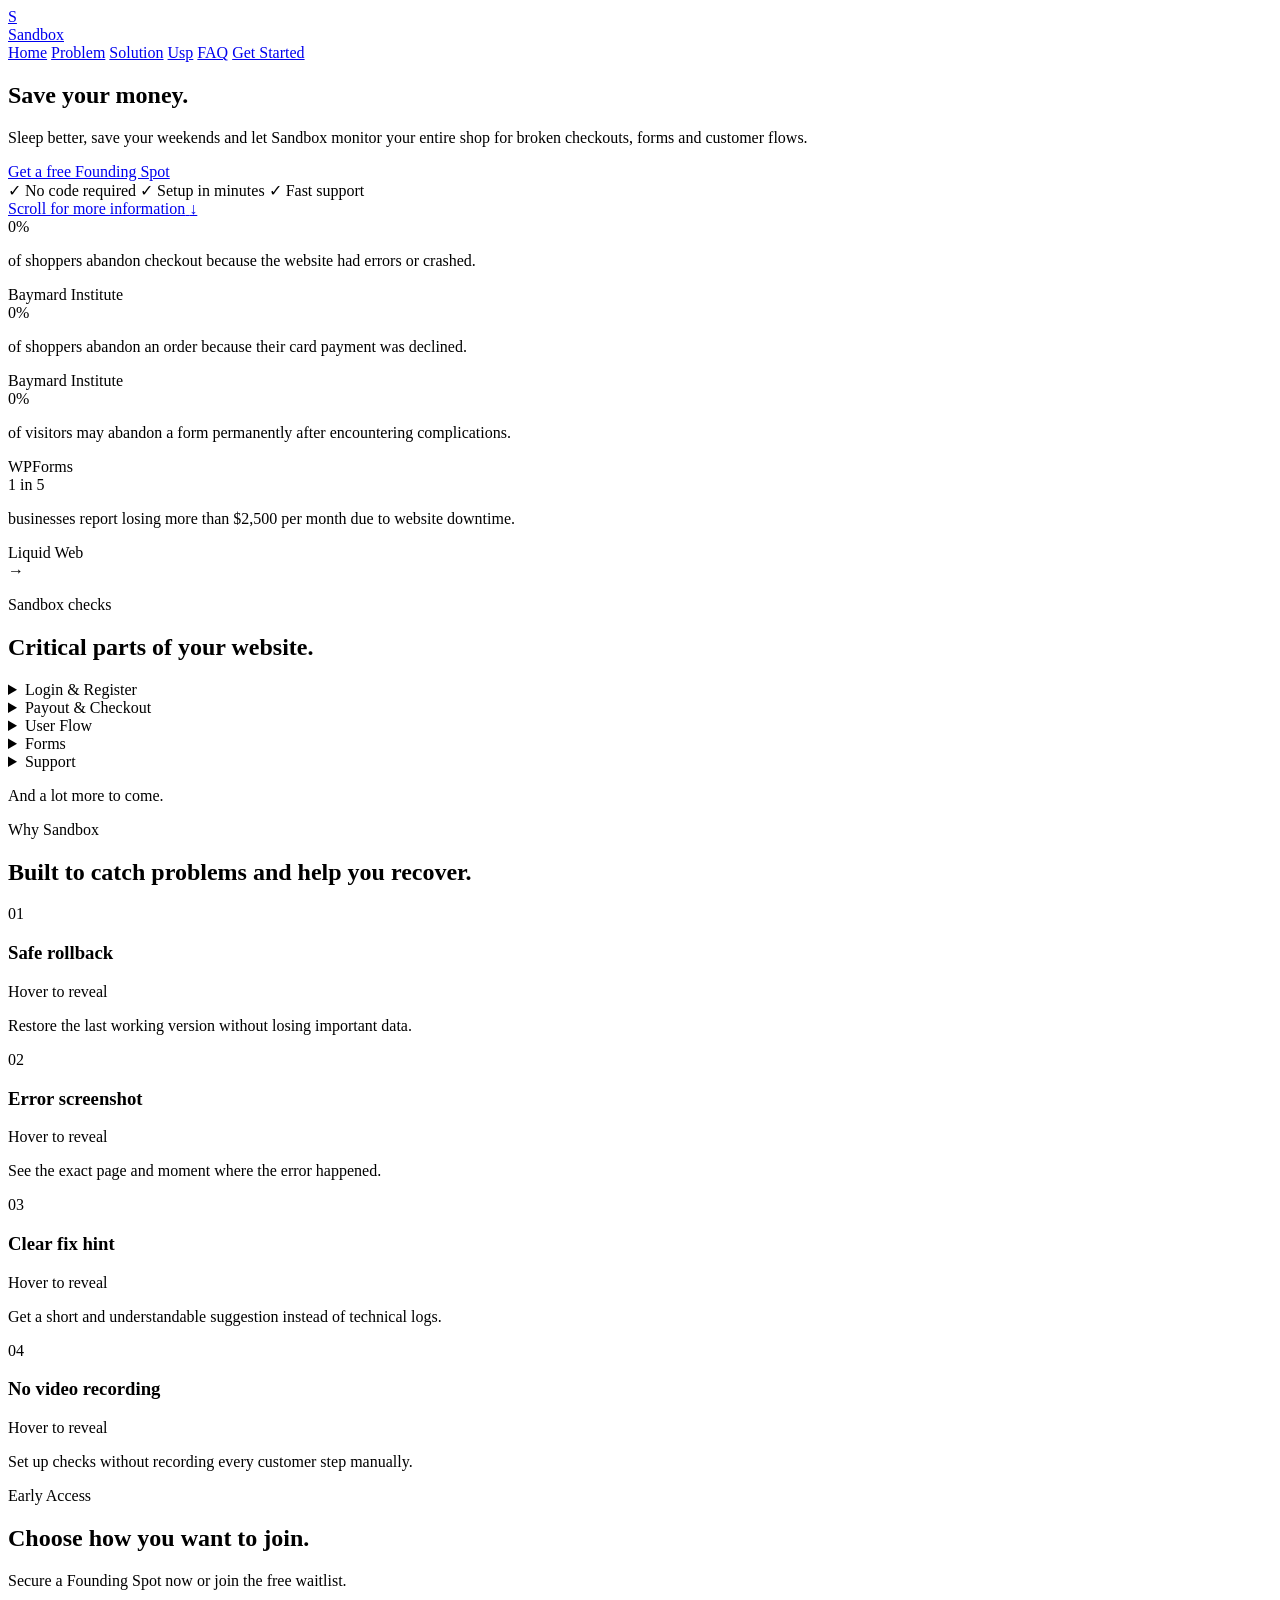
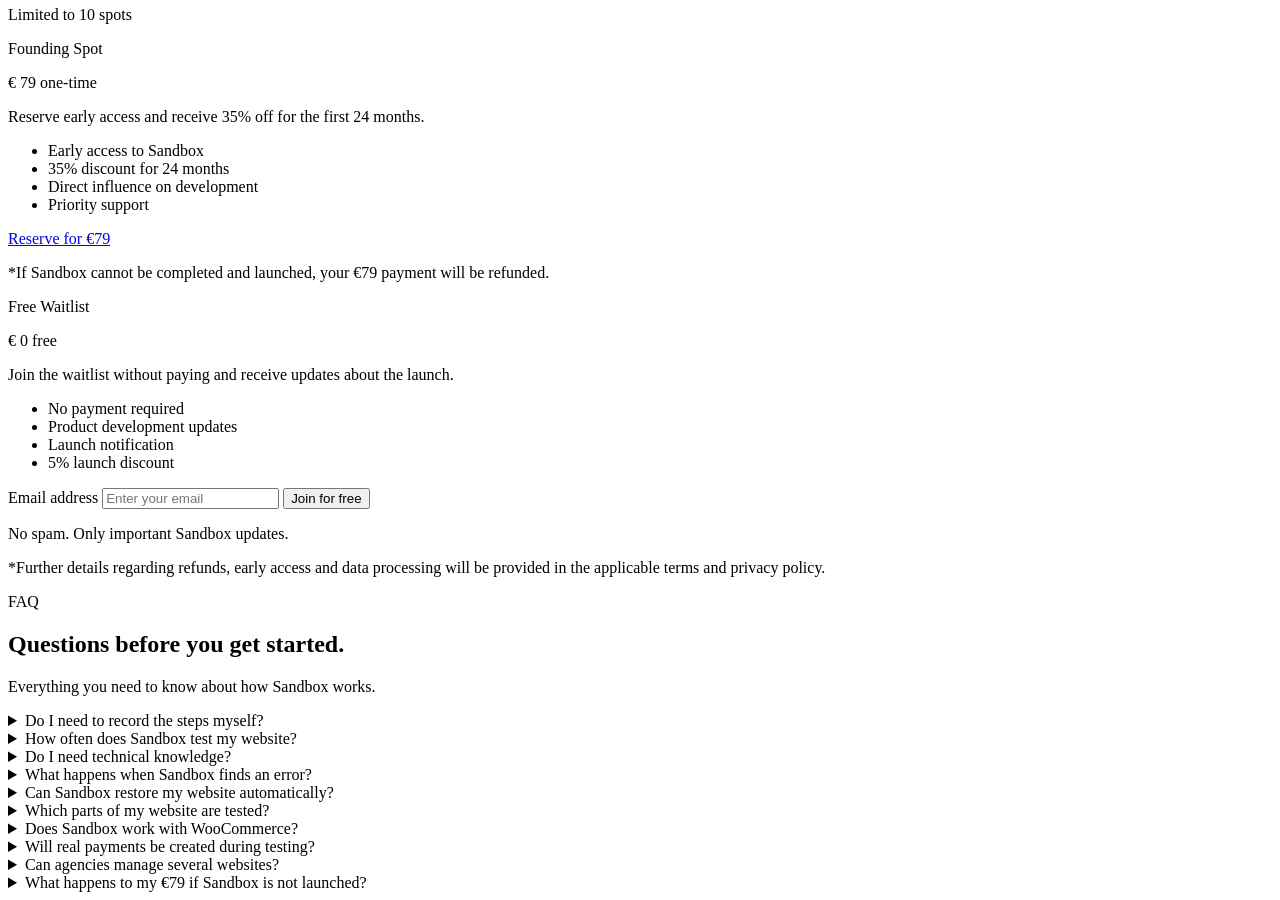
==== index.html @ 880f62ec "Create index.html" ====
<!DOCTYPE html>
<html lang="en">
<head>
  <meta charset="UTF-8">
  <meta name="viewport" content="width=device-width, initial-scale=1.0">

  <title>Sandbox – Automated E-Commerce Testing</title>

  <link rel="preconnect" href="https://fonts.googleapis.com">
  <link rel="preconnect" href="https://fonts.gstatic.com" crossorigin>

  <link
    href="https://fonts.googleapis.com/css2?family=Inter:wght@400;500;600;700&display=swap"
    rel="stylesheet"
  >

  <link rel="stylesheet" href="styles.css">
</head>

<body>

  <header class="navbar">
    <a href="#home" class="brand">
      <div class="brand-logo">S</div>
      <span>Sandbox</span>
    </a>

    <nav class="navigation">
      <a href="#Home" class="active">Home</a>
      <a href="#Problem">Problem</a>
      <a href="#Solution">Solution</a>
      <a href="#Usp">Usp</a>
      <a href="#faq">FAQ</a>

      <a href="#pricing" class="nav-button">Get Started</a>
    </nav>
  </header>

  <main>

    <section id="Home" class="section hero">
      <h1>
          Save <span class="marker-word">your  </span> money.
      </h1>

        <p>
          Sleep better, save your weekends and let Sandbox monitor your entire shop
          for broken checkouts, forms and customer flows.
        </p>

      <a href="#pricing" class="primary-button">
        Get a free Founding Spot
      </a>

      <div class="hero-benefits">
        <span>✓ No code required</span>
        <span>✓ Setup in minutes</span>
        <span>✓ Fast support</span>
      </div>

      <a href="#problem" class="scroll-hint">
        <span>Scroll for more information</span>
        <span class="scroll-arrow">↓</span>
      </a>
    </section>

    <section class="stats-section" id="Problem">
      <div class="stats-grid">

        <article class="stat-item">
          <div class="stat-number">
            <span class="counter" data-target="15">0</span>%
          </div>

          <p>
            of shoppers abandon checkout because the website had errors or crashed.
          </p>

          <span class="stat-source">Baymard Institute</span>
        </article>

        <article class="stat-item">
          <div class="stat-number">
            <span class="counter" data-target="8">0</span>%
          </div>

          <p>
            of shoppers abandon an order because their card payment was declined.
          </p>

          <span class="stat-source">Baymard Institute</span>
        </article>

        <article class="stat-item">
          <div class="stat-number">
            <span class="counter" data-target="67">0</span>%
          </div>

          <p>
            of visitors may abandon a form permanently after encountering complications.
          </p>

          <span class="stat-source">WPForms</span>
        </article>

        <article class="stat-item">
          <div class="stat-number text-counter">
            1 in 5
          </div>

          <p>
            businesses report losing more than $2,500 per month due to website downtime.
          </p>

          <span class="stat-source">Liquid Web</span>
        </article>

      </div>
    </section>

    <section id="Solution" class="section checks-section">
      <div class="checks-container">

        <div class="checks-heading">
          <span class="checks-arrow">→</span>

          <div>
            <p class="checks-label">Sandbox checks</p>
            <h2>Critical parts of your website.</h2>
          </div>
        </div>

        <div class="checks-list">

          <details class="check-item">
            <summary>
              <span class="check-name">Login & Register</span>
              <span class="check-toggle"></span>
            </summary>

            <p>
              Sandbox tests whether customers can create an account,
              log in and access their profile.
            </p>
          </details>

          <details class="check-item">
            <summary>
              <span class="check-name">Payout & Checkout</span>
              <span class="check-toggle"></span>
            </summary>

            <p>
              Sandbox simulates the complete checkout process and checks
              whether payments can be completed successfully.
            </p>
          </details>

          <details class="check-item">
            <summary>
              <span class="check-name">User Flow</span>
              <span class="check-toggle"></span>
            </summary>

            <p>
              Important customer paths are tested from the first click
              to the final action.
            </p>
          </details>

          <details class="check-item">
            <summary>
              <span class="check-name">Forms</span>
              <span class="check-toggle"></span>
            </summary>

            <p>
              Contact, lead and enquiry forms are checked to make sure
              submissions still reach you.
            </p>
          </details>

          <details class="check-item">
            <summary>
              <span class="check-name">Support</span>
              <span class="check-toggle"></span>
            </summary>

            <p>
              You receive a clear screenshot and a simple explanation
              when Sandbox finds a problem.
            </p>
          </details>

        </div>

        <p class="checks-more">And a lot more to come.</p>

      </div>
    </section>

    <section class="usp-section">
      <div class="usp-container" id ="Usp">

        <div class="usp-heading">
          <p class="usp-label">Why Sandbox</p>
          <h2>Built to catch problems and help you recover.</h2>
        </div>

        <div class="usp-hover-grid">

          <article class="usp-hover-card" tabindex="0">
            <div class="usp-card-front">
              <span class="usp-number">01</span>
              <h3>Safe rollback</h3>
              <span class="usp-reveal">Hover to reveal</span>
            </div>

            <div class="usp-card-details">
              <p>
                Restore the last working version without losing important data.
              </p>
            </div>
          </article>

          <article class="usp-hover-card" tabindex="0">
            <div class="usp-card-front">
              <span class="usp-number">02</span>
              <h3>Error screenshot</h3>
              <span class="usp-reveal">Hover to reveal</span>
            </div>

            <div class="usp-card-details">
              <p>
                See the exact page and moment where the error happened.
              </p>
            </div>
          </article>

          <article class="usp-hover-card" tabindex="0">
            <div class="usp-card-front">
              <span class="usp-number">03</span>
              <h3>Clear fix hint</h3>
              <span class="usp-reveal">Hover to reveal</span>
            </div>

            <div class="usp-card-details">
              <p>
                Get a short and understandable suggestion instead of technical logs.
              </p>
            </div>
          </article>

          <article class="usp-hover-card" tabindex="0">
            <div class="usp-card-front">
              <span class="usp-number">04</span>
              <h3>No video recording</h3>
              <span class="usp-reveal">Hover to reveal</span>
            </div>

            <div class="usp-card-details">
              <p>
                Set up checks without recording every customer step manually.
              </p>
            </div>
          </article>

        </div>
      </div>
    </section>

<section id="pricing" class="pricing-section">
  <div class="pricing-container">

    <div class="pricing-heading">
      <p class="pricing-label">Early Access</p>
      <h2>Choose how you want to join.</h2>
      <p>
        Secure a Founding Spot now or join the free waitlist.
      </p>
    </div>

    <div class="pricing-grid">

      <!-- Paid Founding Spot -->
      <article class="pricing-card pricing-card-featured">
        <span class="pricing-badge">Limited to 10 spots</span>

        <p class="pricing-card-label">Founding Spot</p>

        <div class="pricing-price">
          <span class="pricing-currency">€</span>
          <span class="pricing-amount">79</span>
          <span class="pricing-payment">one-time</span>
        </div>

        <p class="pricing-description">
          Reserve early access and receive 35% off for the first 24 months.
        </p>

        <ul class="pricing-benefits">
          <li>Early access to Sandbox</li>
          <li>35% discount for 24 months</li>
          <li>Direct influence on development</li>
          <li>Priority support</li>
        </ul>

        <a
          href="DEIN-STRIPE-PAYMENT-LINK"
          class="pricing-button pricing-button-primary"
          target="_blank"
          rel="noopener noreferrer"
        >
          Reserve for €79
        </a>

        <p class="pricing-note">
          *If Sandbox cannot be completed and launched, your €79 payment
          will be refunded.
        </p>
      </article>


      <!-- Free Waitlist -->
      <article class="pricing-card">
        <p class="pricing-card-label">Free Waitlist</p>

        <div class="pricing-price">
          <span class="pricing-currency">€</span>
          <span class="pricing-amount">0</span>
          <span class="pricing-payment">free</span>
        </div>

        <p class="pricing-description">
          Join the waitlist without paying and receive updates about the launch.
        </p>

        <ul class="pricing-benefits">
          <li>No payment required</li>
          <li>Product development updates</li>
          <li>Launch notification</li>
          <li>5% launch discount</li>
        </ul>

        <form class="waitlist-form" action="#" method="post">
          <label class="visually-hidden" for="waitlist-email">
            Email address
          </label>

          <input
            id="waitlist-email"
            name="email"
            type="email"
            placeholder="Enter your email"
            required
          >

          <button type="submit" class="pricing-button pricing-button-secondary">
            Join for free
          </button>
        </form>

        <p class="pricing-note">
          No spam. Only important Sandbox updates.
        </p>
      </article>

    </div>

    <p class="pricing-legal">
      *Further details regarding refunds, early access and data processing
      will be provided in the applicable terms and privacy policy.
    </p>

  </div>
</section>

<section id="faq" class="faq-section">
  <div class="faq-container">

    <div class="faq-heading">
      <p class="faq-label">FAQ</p>
      <h2>Questions before you get started.</h2>
      <p>
        Everything you need to know about how Sandbox works.
      </p>
    </div>

    <div class="faq-list">

      <details class="faq-item">
        <summary>
          <span>Do I need to record the steps myself?</span>
          <span class="faq-icon"></span>
        </summary>

        <div class="faq-answer">
          <p>
            No. Sandbox automatically detects your pages, buttons and important
            customer paths and tests the user flow without requiring video recording.
          </p>
        </div>
      </details>

      <details class="faq-item">
        <summary>
          <span>How often does Sandbox test my website?</span>
          <span class="faq-icon"></span>
        </summary>

        <div class="faq-answer">
          <p>
            Sandbox runs its main checks every 15 minutes to detect critical
            problems as early as possible.
          </p>
        </div>
      </details>

      <details class="faq-item">
        <summary>
          <span>Do I need technical knowledge?</span>
          <span class="faq-icon"></span>
        </summary>

        <div class="faq-answer">
          <p>
            No. Sandbox is designed for shop owners and agencies without
            requiring programming or testing knowledge.
          </p>
        </div>
      </details>

      <details class="faq-item">
        <summary>
          <span>What happens when Sandbox finds an error?</span>
          <span class="faq-icon"></span>
        </summary>

        <div class="faq-answer">
          <p>
            You receive a screenshot of the exact error, a short explanation
            and a practical hint that may help you fix the problem.
          </p>
        </div>
      </details>

      <details class="faq-item">
        <summary>
          <span>Can Sandbox restore my website automatically?</span>
          <span class="faq-icon"></span>
        </summary>

        <div class="faq-answer">
          <p>
            The planned rollback feature restores the last stable version when
            a critical problem is detected, without intentionally removing new customer data.
          </p>
        </div>
      </details>

      <details class="faq-item">
        <summary>
          <span>Which parts of my website are tested?</span>
          <span class="faq-icon"></span>
        </summary>

        <div class="faq-answer">
          <p>
            Sandbox focuses on checkout and payment flows, login and registration,
            forms, lead generation and other important customer journeys.
          </p>
        </div>
      </details>

      <details class="faq-item">
        <summary>
          <span>Does Sandbox work with WooCommerce?</span>
          <span class="faq-icon"></span>
        </summary>

        <div class="faq-answer">
          <p>
            WooCommerce is the initial focus. Support for additional platforms
            and shop systems can be added later.
          </p>
        </div>
      </details>

      <details class="faq-item">
        <summary>
          <span>Will real payments be created during testing?</span>
          <span class="faq-icon"></span>
        </summary>

        <div class="faq-answer">
          <p>
            The goal is to test checkout flows safely using dedicated test products,
            sandbox payment environments or configured discount methods.
          </p>
        </div>
      </details>

      <details class="faq-item">
        <summary>
          <span>Can agencies manage several websites?</span>
          <span class="faq-icon"></span>
        </summary>

        <div class="faq-answer">
          <p>
            Multi-site management is planned for agencies so several client websites
            can be monitored from one central dashboard.
          </p>
        </div>
      </details>

      <details class="faq-item">
        <summary>
          <span>What happens to my €79 if Sandbox is not launched?</span>
          <span class="faq-icon"></span>
        </summary>

        <div class="faq-answer">
          <p>
            If Sandbox cannot be completed and launched, the €79 Founding Spot
            payment will be refunded according to the applicable terms.
          </p>
        </div>
      </details>

    </div>

  </div>
</section>

  </main>

  <script src="script.js"></script>
</body>
</html>
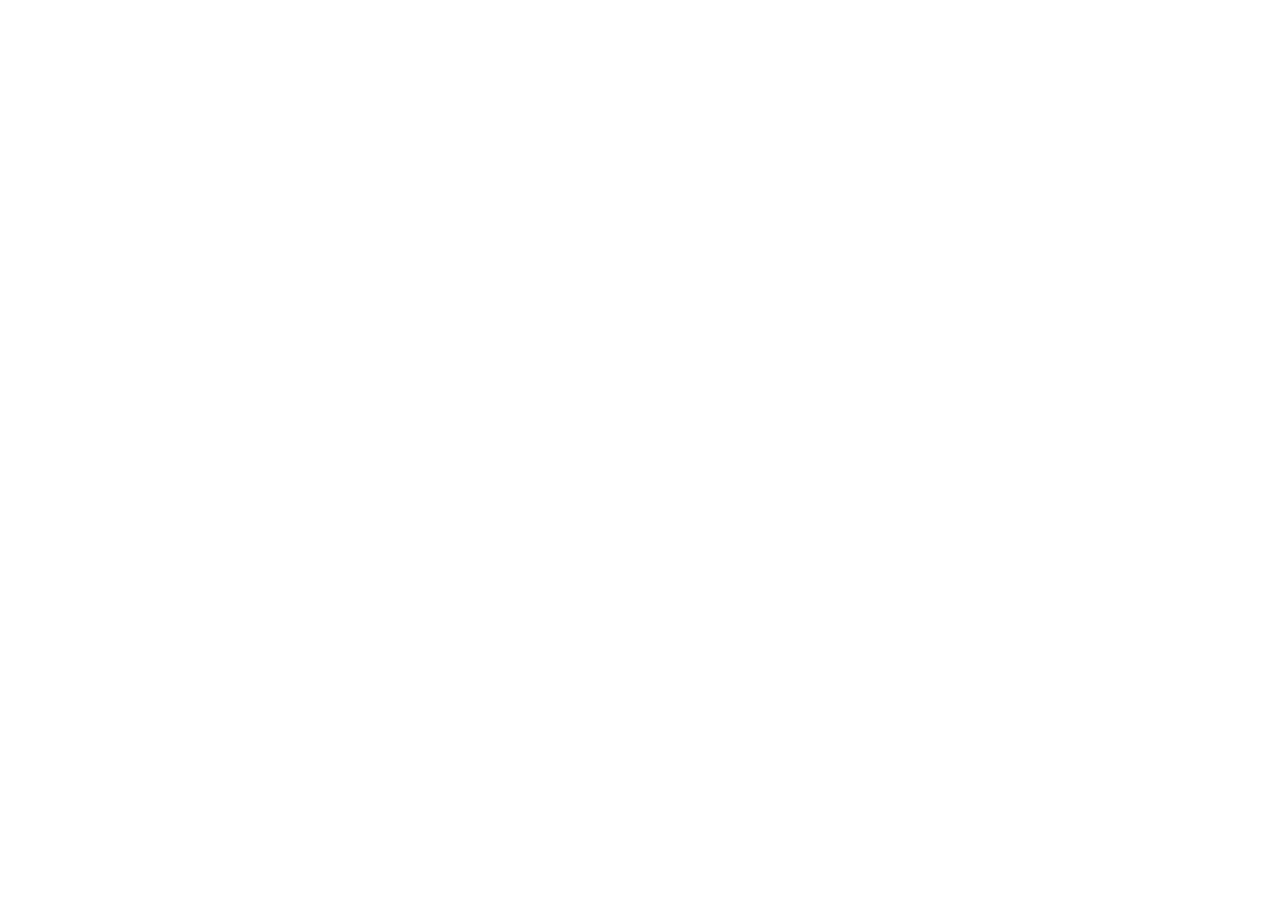
==== commit f960ca35: "Refactor index.html to use component includes" ====
--- a/index.html
+++ b/index.html
@@ -19,522 +19,20 @@
 
 <body>
 
-  <header class="navbar">
-    <a href="#home" class="brand">
-      <div class="brand-logo">S</div>
-      <span>Sandbox</span>
-    </a>
-
-    <nav class="navigation">
-      <a href="#Home" class="active">Home</a>
-      <a href="#Problem">Problem</a>
-      <a href="#Solution">Solution</a>
-      <a href="#Usp">Usp</a>
-      <a href="#faq">FAQ</a>
-
-      <a href="#pricing" class="nav-button">Get Started</a>
-    </nav>
-  </header>
+  <div data-include="components/header.html"></div>
 
   <main>
-
-    <section id="Home" class="section hero">
-      <h1>
-          Save <span class="marker-word">your  </span> money.
-      </h1>
-
-        <p>
-          Sleep better, save your weekends and let Sandbox monitor your entire shop
-          for broken checkouts, forms and customer flows.
-        </p>
-
-      <a href="#pricing" class="primary-button">
-        Get a free Founding Spot
-      </a>
-
-      <div class="hero-benefits">
-        <span>✓ No code required</span>
-        <span>✓ Setup in minutes</span>
-        <span>✓ Fast support</span>
-      </div>
-
-      <a href="#problem" class="scroll-hint">
-        <span>Scroll for more information</span>
-        <span class="scroll-arrow">↓</span>
-      </a>
-    </section>
-
-    <section class="stats-section" id="Problem">
-      <div class="stats-grid">
-
-        <article class="stat-item">
-          <div class="stat-number">
-            <span class="counter" data-target="15">0</span>%
-          </div>
-
-          <p>
-            of shoppers abandon checkout because the website had errors or crashed.
-          </p>
-
-          <span class="stat-source">Baymard Institute</span>
-        </article>
-
-        <article class="stat-item">
-          <div class="stat-number">
-            <span class="counter" data-target="8">0</span>%
-          </div>
-
-          <p>
-            of shoppers abandon an order because their card payment was declined.
-          </p>
-
-          <span class="stat-source">Baymard Institute</span>
-        </article>
-
-        <article class="stat-item">
-          <div class="stat-number">
-            <span class="counter" data-target="67">0</span>%
-          </div>
-
-          <p>
-            of visitors may abandon a form permanently after encountering complications.
-          </p>
-
-          <span class="stat-source">WPForms</span>
-        </article>
-
-        <article class="stat-item">
-          <div class="stat-number text-counter">
-            1 in 5
-          </div>
-
-          <p>
-            businesses report losing more than $2,500 per month due to website downtime.
-          </p>
-
-          <span class="stat-source">Liquid Web</span>
-        </article>
-
-      </div>
-    </section>
-
-    <section id="Solution" class="section checks-section">
-      <div class="checks-container">
-
-        <div class="checks-heading">
-          <span class="checks-arrow">→</span>
-
-          <div>
-            <p class="checks-label">Sandbox checks</p>
-            <h2>Critical parts of your website.</h2>
-          </div>
-        </div>
-
-        <div class="checks-list">
-
-          <details class="check-item">
-            <summary>
-              <span class="check-name">Login & Register</span>
-              <span class="check-toggle"></span>
-            </summary>
-
-            <p>
-              Sandbox tests whether customers can create an account,
-              log in and access their profile.
-            </p>
-          </details>
-
-          <details class="check-item">
-            <summary>
-              <span class="check-name">Payout & Checkout</span>
-              <span class="check-toggle"></span>
-            </summary>
-
-            <p>
-              Sandbox simulates the complete checkout process and checks
-              whether payments can be completed successfully.
-            </p>
-          </details>
-
-          <details class="check-item">
-            <summary>
-              <span class="check-name">User Flow</span>
-              <span class="check-toggle"></span>
-            </summary>
-
-            <p>
-              Important customer paths are tested from the first click
-              to the final action.
-            </p>
-          </details>
-
-          <details class="check-item">
-            <summary>
-              <span class="check-name">Forms</span>
-              <span class="check-toggle"></span>
-            </summary>
-
-            <p>
-              Contact, lead and enquiry forms are checked to make sure
-              submissions still reach you.
-            </p>
-          </details>
-
-          <details class="check-item">
-            <summary>
-              <span class="check-name">Support</span>
-              <span class="check-toggle"></span>
-            </summary>
-
-            <p>
-              You receive a clear screenshot and a simple explanation
-              when Sandbox finds a problem.
-            </p>
-          </details>
-
-        </div>
-
-        <p class="checks-more">And a lot more to come.</p>
-
-      </div>
-    </section>
-
-    <section class="usp-section">
-      <div class="usp-container" id ="Usp">
-
-        <div class="usp-heading">
-          <p class="usp-label">Why Sandbox</p>
-          <h2>Built to catch problems and help you recover.</h2>
-        </div>
-
-        <div class="usp-hover-grid">
-
-          <article class="usp-hover-card" tabindex="0">
-            <div class="usp-card-front">
-              <span class="usp-number">01</span>
-              <h3>Safe rollback</h3>
-              <span class="usp-reveal">Hover to reveal</span>
-            </div>
-
-            <div class="usp-card-details">
-              <p>
-                Restore the last working version without losing important data.
-              </p>
-            </div>
-          </article>
-
-          <article class="usp-hover-card" tabindex="0">
-            <div class="usp-card-front">
-              <span class="usp-number">02</span>
-              <h3>Error screenshot</h3>
-              <span class="usp-reveal">Hover to reveal</span>
-            </div>
-
-            <div class="usp-card-details">
-              <p>
-                See the exact page and moment where the error happened.
-              </p>
-            </div>
-          </article>
-
-          <article class="usp-hover-card" tabindex="0">
-            <div class="usp-card-front">
-              <span class="usp-number">03</span>
-              <h3>Clear fix hint</h3>
-              <span class="usp-reveal">Hover to reveal</span>
-            </div>
-
-            <div class="usp-card-details">
-              <p>
-                Get a short and understandable suggestion instead of technical logs.
-              </p>
-            </div>
-          </article>
-
-          <article class="usp-hover-card" tabindex="0">
-            <div class="usp-card-front">
-              <span class="usp-number">04</span>
-              <h3>No video recording</h3>
-              <span class="usp-reveal">Hover to reveal</span>
-            </div>
-
-            <div class="usp-card-details">
-              <p>
-                Set up checks without recording every customer step manually.
-              </p>
-            </div>
-          </article>
-
-        </div>
-      </div>
-    </section>
-
-<section id="pricing" class="pricing-section">
-  <div class="pricing-container">
-
-    <div class="pricing-heading">
-      <p class="pricing-label">Early Access</p>
-      <h2>Choose how you want to join.</h2>
-      <p>
-        Secure a Founding Spot now or join the free waitlist.
-      </p>
-    </div>
-
-    <div class="pricing-grid">
-
-      <!-- Paid Founding Spot -->
-      <article class="pricing-card pricing-card-featured">
-        <span class="pricing-badge">Limited to 10 spots</span>
-
-        <p class="pricing-card-label">Founding Spot</p>
-
-        <div class="pricing-price">
-          <span class="pricing-currency">€</span>
-          <span class="pricing-amount">79</span>
-          <span class="pricing-payment">one-time</span>
-        </div>
-
-        <p class="pricing-description">
-          Reserve early access and receive 35% off for the first 24 months.
-        </p>
-
-        <ul class="pricing-benefits">
-          <li>Early access to Sandbox</li>
-          <li>35% discount for 24 months</li>
-          <li>Direct influence on development</li>
-          <li>Priority support</li>
-        </ul>
-
-        <a
-          href="DEIN-STRIPE-PAYMENT-LINK"
-          class="pricing-button pricing-button-primary"
-          target="_blank"
-          rel="noopener noreferrer"
-        >
-          Reserve for €79
-        </a>
-
-        <p class="pricing-note">
-          *If Sandbox cannot be completed and launched, your €79 payment
-          will be refunded.
-        </p>
-      </article>
-
-
-      <!-- Free Waitlist -->
-      <article class="pricing-card">
-        <p class="pricing-card-label">Free Waitlist</p>
-
-        <div class="pricing-price">
-          <span class="pricing-currency">€</span>
-          <span class="pricing-amount">0</span>
-          <span class="pricing-payment">free</span>
-        </div>
-
-        <p class="pricing-description">
-          Join the waitlist without paying and receive updates about the launch.
-        </p>
-
-        <ul class="pricing-benefits">
-          <li>No payment required</li>
-          <li>Product development updates</li>
-          <li>Launch notification</li>
-          <li>5% launch discount</li>
-        </ul>
-
-        <form class="waitlist-form" action="#" method="post">
-          <label class="visually-hidden" for="waitlist-email">
-            Email address
-          </label>
-
-          <input
-            id="waitlist-email"
-            name="email"
-            type="email"
-            placeholder="Enter your email"
-            required
-          >
-
-          <button type="submit" class="pricing-button pricing-button-secondary">
-            Join for free
-          </button>
-        </form>
-
-        <p class="pricing-note">
-          No spam. Only important Sandbox updates.
-        </p>
-      </article>
-
-    </div>
-
-    <p class="pricing-legal">
-      *Further details regarding refunds, early access and data processing
-      will be provided in the applicable terms and privacy policy.
-    </p>
-
-  </div>
-</section>
-
-<section id="faq" class="faq-section">
-  <div class="faq-container">
-
-    <div class="faq-heading">
-      <p class="faq-label">FAQ</p>
-      <h2>Questions before you get started.</h2>
-      <p>
-        Everything you need to know about how Sandbox works.
-      </p>
-    </div>
-
-    <div class="faq-list">
-
-      <details class="faq-item">
-        <summary>
-          <span>Do I need to record the steps myself?</span>
-          <span class="faq-icon"></span>
-        </summary>
-
-        <div class="faq-answer">
-          <p>
-            No. Sandbox automatically detects your pages, buttons and important
-            customer paths and tests the user flow without requiring video recording.
-          </p>
-        </div>
-      </details>
-
-      <details class="faq-item">
-        <summary>
-          <span>How often does Sandbox test my website?</span>
-          <span class="faq-icon"></span>
-        </summary>
-
-        <div class="faq-answer">
-          <p>
-            Sandbox runs its main checks every 15 minutes to detect critical
-            problems as early as possible.
-          </p>
-        </div>
-      </details>
-
-      <details class="faq-item">
-        <summary>
-          <span>Do I need technical knowledge?</span>
-          <span class="faq-icon"></span>
-        </summary>
-
-        <div class="faq-answer">
-          <p>
-            No. Sandbox is designed for shop owners and agencies without
-            requiring programming or testing knowledge.
-          </p>
-        </div>
-      </details>
-
-      <details class="faq-item">
-        <summary>
-          <span>What happens when Sandbox finds an error?</span>
-          <span class="faq-icon"></span>
-        </summary>
-
-        <div class="faq-answer">
-          <p>
-            You receive a screenshot of the exact error, a short explanation
-            and a practical hint that may help you fix the problem.
-          </p>
-        </div>
-      </details>
-
-      <details class="faq-item">
-        <summary>
-          <span>Can Sandbox restore my website automatically?</span>
-          <span class="faq-icon"></span>
-        </summary>
-
-        <div class="faq-answer">
-          <p>
-            The planned rollback feature restores the last stable version when
-            a critical problem is detected, without intentionally removing new customer data.
-          </p>
-        </div>
-      </details>
-
-      <details class="faq-item">
-        <summary>
-          <span>Which parts of my website are tested?</span>
-          <span class="faq-icon"></span>
-        </summary>
-
-        <div class="faq-answer">
-          <p>
-            Sandbox focuses on checkout and payment flows, login and registration,
-            forms, lead generation and other important customer journeys.
-          </p>
-        </div>
-      </details>
-
-      <details class="faq-item">
-        <summary>
-          <span>Does Sandbox work with WooCommerce?</span>
-          <span class="faq-icon"></span>
-        </summary>
-
-        <div class="faq-answer">
-          <p>
-            WooCommerce is the initial focus. Support for additional platforms
-            and shop systems can be added later.
-          </p>
-        </div>
-      </details>
-
-      <details class="faq-item">
-        <summary>
-          <span>Will real payments be created during testing?</span>
-          <span class="faq-icon"></span>
-        </summary>
-
-        <div class="faq-answer">
-          <p>
-            The goal is to test checkout flows safely using dedicated test products,
-            sandbox payment environments or configured discount methods.
-          </p>
-        </div>
-      </details>
-
-      <details class="faq-item">
-        <summary>
-          <span>Can agencies manage several websites?</span>
-          <span class="faq-icon"></span>
-        </summary>
-
-        <div class="faq-answer">
-          <p>
-            Multi-site management is planned for agencies so several client websites
-            can be monitored from one central dashboard.
-          </p>
-        </div>
-      </details>
-
-      <details class="faq-item">
-        <summary>
-          <span>What happens to my €79 if Sandbox is not launched?</span>
-          <span class="faq-icon"></span>
-        </summary>
-
-        <div class="faq-answer">
-          <p>
-            If Sandbox cannot be completed and launched, the €79 Founding Spot
-            payment will be refunded according to the applicable terms.
-          </p>
-        </div>
-      </details>
-
-    </div>
-
-  </div>
-</section>
-
+    <div data-include="sections/hero.html"></div>
+    <div data-include="sections/problem.html"></div>
+    <div data-include="sections/solution.html"></div>
+    <div data-include="sections/usp.html"></div>
+    <div data-include="sections/pricing.html"></div>
+    <div data-include="sections/faq.html"></div>
+    <div data-include="components/footer.html"></div>
+    <div data-include="components/cookie-banner.html"></div>
   </main>
 
-  <script src="script.js"></script>
+    <script src="include.js" defer></script>
+    <script src="script.js" defer></script>
 </body>
 </html>
--- a/styles.css
+++ b/styles.css
@@ -0,0 +1,1563 @@
+/* =========================================================
+   1. GLOBAL RESET
+   ========================================================= */
+
+* {
+  box-sizing: border-box;
+  margin: 0;
+  padding: 0;
+}
+
+html {
+  scroll-behavior: smooth;
+  scroll-padding-top: 85px;
+}
+
+body {
+  font-family: "Inter", Arial, Helvetica, sans-serif;
+  background: #ffffff;
+  color: #14231d;
+  line-height: 1.6;
+}
+
+main,
+section {
+  background: #ffffff;
+}
+
+
+/* =========================================================
+   2. NAVIGATION
+   ========================================================= */
+
+.navbar {
+  position: sticky;
+  top: 0;
+  z-index: 1000;
+
+  display: flex;
+  justify-content: space-between;
+  align-items: center;
+
+  width: 100%;
+  padding: 20px 18%;
+
+  background: #ffffff;
+  border-bottom: 1px solid #e5e7eb;
+}
+
+.brand {
+  display: flex;
+  align-items: center;
+  gap: 10px;
+
+  color: #172033;
+  font-size: 26px;
+  font-weight: 700;
+  text-decoration: none;
+}
+
+.brand-logo {
+  display: flex;
+  justify-content: center;
+  align-items: center;
+
+  width: 30px;
+  height: 30px;
+
+  color: #0f9f61;
+  background: transparent;
+  border: 3px solid #0f9f61;
+  border-radius: 50%;
+
+  font-size: 16px;
+  font-weight: 700;
+}
+
+.navigation {
+  display: flex;
+  align-items: center;
+  gap: 38px;
+}
+
+.navigation a {
+  color: #8a928f;
+  font-size: 18px;
+  font-weight: 500;
+  text-decoration: none;
+
+  transition: color 0.2s ease;
+}
+
+.navigation a:hover,
+.navigation a.active {
+  color: #111111;
+}
+
+.navigation .nav-button {
+  margin-left: 10px;
+  padding: 13px 22px;
+
+  color: #ffffff;
+  background: #0f9f61;
+  border-radius: 9px;
+
+  font-size: 16px;
+  font-weight: 600;
+
+  transition:
+    background 0.2s ease,
+    transform 0.2s ease;
+}
+
+.navigation .nav-button:hover {
+  color: #ffffff;
+  background: #0b8050;
+  transform: translateY(-1px);
+}
+
+
+/* =========================================================
+   3. GENERAL SECTIONS
+   ========================================================= */
+
+.section {
+  min-height: 70vh;
+  padding: 100px 8%;
+  background: #ffffff;
+}
+
+.section-light {
+  background: #ffffff;
+}
+
+h2 {
+  margin-bottom: 20px;
+
+  font-size: clamp(32px, 4vw, 52px);
+  line-height: 1.1;
+}
+
+h3 {
+  margin-bottom: 10px;
+  font-size: 22px;
+}
+
+
+/* =========================================================
+   4. HERO SECTION
+   ========================================================= */
+
+.hero {
+  position: relative;
+
+  display: flex;
+  flex-direction: column;
+  justify-content: center;
+  align-items: flex-start;
+
+  min-height: calc(100vh - 75px);
+  max-width: 1200px;
+  margin: 0 auto;
+
+  background: #ffffff;
+}
+
+.hero h1 {
+  max-width: 850px;
+  margin-bottom: 22px;
+
+  font-size: clamp(44px, 7vw, 86px);
+  line-height: 1.02;
+  letter-spacing: -3px;
+}
+
+.hero p {
+  max-width: 650px;
+  margin-bottom: 32px;
+
+  color: #596861;
+  font-size: 20px;
+}
+
+
+/* =========================================================
+   5. PRIMARY BUTTON
+   ========================================================= */
+
+.primary-button {
+  display: inline-block;
+  padding: 15px 22px;
+
+  color: #ffffff;
+  background: #0d9b68;
+  border-radius: 9px;
+
+  font-weight: 700;
+  text-decoration: none;
+
+  transition:
+    transform 0.2s ease,
+    background 0.2s ease;
+}
+
+.primary-button:hover {
+  background: #087b52;
+  transform: translateY(-2px);
+}
+
+
+/* =========================================================
+   6. SAVE MONEY MARKER EFFECT
+   ========================================================= */
+
+.marker-word {
+  position: relative;
+  z-index: 1;
+
+  display: inline-block;
+}
+
+.marker-word::before {
+  content: "";
+
+  position: absolute;
+  top: 12%;
+  left: -4%;
+  z-index: -1;
+
+  width: 108%;
+  height: 78%;
+
+  background: #ffe89a;
+  border-radius: 4px;
+
+  transform: scaleX(0) rotate(-1deg);
+  transform-origin: left center;
+
+  animation: markerSwipe 0.75s ease-out 0.3s forwards;
+}
+
+@keyframes markerSwipe {
+  to {
+    transform: scaleX(1) rotate(-1deg);
+  }
+}
+
+
+/* =========================================================
+   7. HERO BENEFITS
+   ========================================================= */
+
+.hero-benefits {
+  display: flex;
+  flex-wrap: wrap;
+  gap: 22px;
+
+  margin-top: 22px;
+}
+
+.hero-benefits span {
+  color: #6f7774;
+  font-size: 15px;
+  font-weight: 500;
+}
+
+
+/* =========================================================
+   8. SCROLL HINT
+   ========================================================= */
+
+.scroll-hint {
+  position: absolute;
+  left: 50%;
+  bottom: 28px;
+
+  display: flex;
+  flex-direction: column;
+  align-items: center;
+  gap: 6px;
+
+  color: #8a928f;
+  font-size: 13px;
+  letter-spacing: 0.4px;
+  text-decoration: none;
+
+  transform: translateX(-50%);
+}
+
+.scroll-arrow {
+  font-size: 22px;
+  animation: scrollBounce 1.5s ease-in-out infinite;
+}
+
+@keyframes scrollBounce {
+  0%,
+  100% {
+    transform: translateY(0);
+  }
+
+  50% {
+    transform: translateY(7px);
+  }
+}
+
+
+/* =========================================================
+   9. STATISTICS SECTION
+   ========================================================= */
+
+.stats-section {
+  padding: 95px 8%;
+  background: #ffffff;
+  border-top: 1px solid #f0f2f1;
+  border-bottom: 1px solid #f0f2f1;
+}
+
+.stats-grid {
+  display: grid;
+  grid-template-columns: repeat(4, 1fr);
+  gap: 65px;
+
+  max-width: 1180px;
+  margin: 0 auto;
+}
+
+.stat-number {
+  margin-bottom: 18px;
+
+  color: #0f9f61;
+  font-size: 62px;
+  font-weight: 700;
+  line-height: 1;
+  letter-spacing: -2px;
+}
+
+.stat-item p {
+  min-height: 120px;
+  margin-bottom: 18px;
+
+  color: #424a47;
+  font-size: 17px;
+  line-height: 1.7;
+}
+
+.stat-source {
+  color: #172033;
+  font-size: 14px;
+  font-weight: 700;
+}
+
+
+/* =========================================================
+   10. SANDBOX CHECKS SECTION
+   ========================================================= */
+
+.checks-section {
+  padding-top: 110px;
+  padding-bottom: 110px;
+
+  background: #ffffff;
+}
+
+.checks-container {
+  width: min(100%, 980px);
+  margin: 0 auto;
+}
+
+
+/* Überschrift oberhalb der Liste */
+
+.checks-heading {
+  display: flex;
+  align-items: flex-start;
+  gap: 18px;
+
+  margin-bottom: 34px;
+}
+
+.checks-arrow {
+  margin-top: 8px;
+
+  color: #0f9f61;
+  font-size: 30px;
+  line-height: 1;
+}
+
+.checks-label {
+  margin-bottom: 8px;
+
+  color: #0f9f61;
+  font-size: 13px;
+  font-weight: 700;
+  letter-spacing: 0.12em;
+  text-transform: uppercase;
+}
+
+.checks-heading h2 {
+  max-width: 620px;
+  margin: 0;
+
+  font-size: clamp(34px, 4vw, 50px);
+}
+
+
+/* Rahmen und Schatten um die komplette Liste */
+
+.checks-list {
+  overflow: hidden;
+
+  background: #ffffff;
+  border: 1px solid #e0e6e3;
+  border-radius: 22px;
+
+  box-shadow:
+    0 20px 55px rgba(20, 35, 29, 0.08),
+    0 4px 12px rgba(20, 35, 29, 0.04);
+}
+
+
+/* Einzelne Zeile */
+
+.check-item {
+  max-width: none;
+  padding: 0;
+
+  border: 0;
+  border-bottom: 1px solid #e8ecea;
+}
+
+.check-item:last-child {
+  border-bottom: 0;
+}
+
+
+/* Klickbare Zeile */
+
+.check-item summary {
+  display: grid;
+  grid-template-columns: 28px 1fr 22px;
+  align-items: center;
+  gap: 18px;
+
+  width: 100%;
+  padding: 24px 26px;
+
+  cursor: pointer;
+  list-style: none;
+
+  transition: background 0.2s ease;
+}
+
+.check-item summary::-webkit-details-marker {
+  display: none;
+}
+
+.check-item summary:hover {
+  background: #f8fbf9;
+}
+
+
+/* Grüner Haken links */
+
+.check-item summary::before {
+  content: "✓";
+
+  display: flex;
+  align-items: center;
+  justify-content: center;
+
+  width: 26px;
+  height: 26px;
+
+  color: #0f9f61;
+  font-size: 18px;
+  font-weight: 700;
+}
+
+
+/* Name des Checks */
+
+.check-name {
+  color: #15231d;
+  font-size: 21px;
+  font-weight: 600;
+
+  transition: color 0.2s ease;
+}
+
+.check-item summary:hover .check-name {
+  color: #0f9f61;
+}
+
+
+/* Dicker Pfeil rechts */
+
+.check-toggle {
+  display: block;
+
+  width: 14px;
+  height: 14px;
+
+  border-top: 3px solid #14231d;
+  border-right: 3px solid #14231d;
+
+  transform: rotate(45deg);
+
+  transition:
+    transform 0.25s ease,
+    border-color 0.25s ease;
+}
+
+
+/* Pfeil beim Öffnen nach unten drehen */
+
+.check-item[open] .check-toggle {
+  border-color: #0f9f61;
+  transform: rotate(135deg);
+}
+
+
+/* Geöffnete Beschreibung */
+
+.check-item p {
+  max-width: 720px;
+  min-height: auto;
+
+  margin: 0;
+  padding: 0 80px 24px 72px;
+
+  color: #69736f;
+  font-size: 15px;
+  line-height: 1.7;
+}
+
+
+/* Text unterhalb der Liste */
+
+.checks-more {
+  margin-top: 24px;
+
+  color: #8a928f;
+  font-size: 15px;
+  font-weight: 500;
+  text-align: center;
+}
+
+
+/* =========================================================
+   11. INTERACTIVE USP SECTION
+   ========================================================= */
+
+.usp-section {
+  padding: 110px 8%;
+  background: #ffffff;
+}
+
+.usp-container {
+  width: min(100%, 1080px);
+  margin: 0 auto;
+}
+
+.usp-heading {
+  max-width: 720px;
+  margin-bottom: 42px;
+}
+
+.usp-label {
+  margin-bottom: 8px;
+
+  color: #0f9f61;
+  font-size: 13px;
+  font-weight: 700;
+  letter-spacing: 0.12em;
+  text-transform: uppercase;
+}
+
+.usp-heading h2 {
+  margin: 0;
+}
+
+.usp-hover-grid {
+  display: grid;
+  grid-template-columns: repeat(2, 1fr);
+  gap: 18px;
+}
+
+
+/* Einzelne USP-Karte */
+
+.usp-hover-card {
+  position: relative;
+
+  min-height: 220px;
+  overflow: hidden;
+
+  background: #ffffff;
+  border: 1px solid #e1e7e4;
+  border-radius: 20px;
+
+  box-shadow:
+    0 14px 38px rgba(20, 35, 29, 0.06),
+    0 2px 8px rgba(20, 35, 29, 0.03);
+
+  cursor: pointer;
+  outline: none;
+
+  transition:
+    transform 0.25s ease,
+    box-shadow 0.25s ease;
+}
+
+.usp-hover-card:hover,
+.usp-hover-card:focus {
+  transform: translateY(-4px);
+
+  box-shadow:
+    0 22px 50px rgba(20, 35, 29, 0.1),
+    0 4px 12px rgba(20, 35, 29, 0.04);
+}
+
+
+/* Vorderseite */
+
+.usp-card-front {
+  position: relative;
+  z-index: 2;
+
+  display: flex;
+  flex-direction: column;
+
+  min-height: 220px;
+  padding: 28px;
+
+  transition: transform 0.35s ease;
+}
+
+.usp-number {
+  color: #0f9f61;
+  font-size: 14px;
+  font-weight: 700;
+}
+
+.usp-card-front h3 {
+  margin-top: auto;
+  margin-bottom: 10px;
+
+  font-size: 26px;
+}
+
+.usp-reveal {
+  color: #8a928f;
+  font-size: 13px;
+}
+
+
+/* Verdeckter Informationstext */
+
+.usp-card-details {
+  position: absolute;
+  right: 0;
+  bottom: 0;
+  left: 0;
+  z-index: 3;
+
+  padding: 26px 28px;
+
+  background: #14231d;
+
+  transform: translateY(100%);
+  transition: transform 0.35s ease;
+}
+
+.usp-card-details p {
+  margin: 0;
+
+  color: #ffffff;
+  font-size: 15px;
+  line-height: 1.7;
+}
+
+
+/* Hover- und Tastatur-Effekt */
+
+.usp-hover-card:hover .usp-card-details,
+.usp-hover-card:focus .usp-card-details {
+  transform: translateY(0);
+}
+
+.usp-hover-card:hover .usp-card-front,
+.usp-hover-card:focus .usp-card-front {
+  transform: translateY(-28px);
+}
+
+
+/* =========================================================
+   12. OLD FEATURE CARDS
+   ========================================================= */
+
+.feature-grid {
+  display: grid;
+  grid-template-columns: repeat(3, 1fr);
+  gap: 24px;
+
+  margin-top: 40px;
+}
+
+.feature-card {
+  padding: 28px;
+
+  background: #ffffff;
+  border: 1px solid #e0e9e4;
+  border-radius: 16px;
+}
+
+
+/* =========================================================
+   13. FAQ / GENERAL DETAILS
+   ========================================================= */
+
+details {
+  max-width: 800px;
+  padding: 20px 0;
+
+  border-bottom: 1px solid #dce6e0;
+}
+
+summary {
+  cursor: pointer;
+  font-weight: 700;
+}
+
+details p {
+  margin-top: 12px;
+  color: #596861;
+}
+
+
+/* =========================================================
+   14. TABLET
+   ========================================================= */
+
+@media (max-width: 950px) {
+  .navbar {
+    padding: 18px 6%;
+  }
+
+  .navigation {
+    gap: 22px;
+  }
+
+  .navigation a {
+    font-size: 16px;
+  }
+
+  .stats-grid {
+    grid-template-columns: repeat(2, 1fr);
+    gap: 55px 40px;
+  }
+
+  .stat-item p {
+    min-height: auto;
+  }
+}
+
+
+/* =========================================================
+   15. SMALL TABLET
+   ========================================================= */
+
+@media (max-width: 800px) {
+  .navbar {
+    padding: 15px 20px;
+  }
+
+  .navigation {
+    gap: 15px;
+  }
+
+  .navigation a {
+    font-size: 13px;
+  }
+
+  .section {
+    padding: 80px 24px;
+  }
+
+  .scroll-hint {
+    bottom: 18px;
+  }
+
+  .checks-section {
+    padding-top: 80px;
+    padding-bottom: 80px;
+  }
+
+  .checks-heading {
+    margin-bottom: 26px;
+  }
+
+  .check-item summary {
+    grid-template-columns: 26px 1fr 20px;
+    gap: 12px;
+
+    padding: 21px 18px;
+  }
+
+  .check-name {
+    font-size: 18px;
+  }
+
+  .check-item p {
+    padding: 0 18px 20px 56px;
+  }
+
+  .usp-section {
+    padding: 80px 24px;
+  }
+
+  .usp-hover-grid {
+    grid-template-columns: 1fr;
+  }
+
+  .feature-grid {
+    grid-template-columns: 1fr;
+  }
+}
+
+
+/* =========================================================
+   16. MOBILE
+   ========================================================= */
+
+@media (max-width: 600px) {
+  .navigation a:nth-child(2),
+  .navigation a:nth-child(5) {
+    display: none;
+  }
+
+  .hero h1 {
+    letter-spacing: -2px;
+  }
+
+  .hero-benefits {
+    gap: 12px;
+  }
+}
+
+@media (max-width: 560px) {
+  .stats-section {
+    padding: 70px 24px;
+  }
+
+  .stats-grid {
+    grid-template-columns: 1fr;
+  }
+
+  .stat-number {
+    font-size: 52px;
+  }
+}
+
+
+/* eintragen in die liste */ 
+
+/* =========================================================
+   PRICING SECTION
+   ========================================================= */
+
+.pricing-section {
+  padding: 110px 8%;
+  background: #ffffff;
+}
+
+.pricing-container {
+  width: min(100%, 1080px);
+  margin: 0 auto;
+}
+
+
+/* Pricing heading */
+
+.pricing-heading {
+  max-width: 680px;
+  margin-bottom: 46px;
+}
+
+.pricing-label {
+  margin-bottom: 8px;
+
+  color: #0f9f61;
+  font-size: 13px;
+  font-weight: 700;
+  letter-spacing: 0.12em;
+  text-transform: uppercase;
+}
+
+.pricing-heading h2 {
+  margin-bottom: 16px;
+}
+
+.pricing-heading > p:last-child {
+  color: #69736f;
+  font-size: 17px;
+}
+
+
+/* Two pricing cards */
+
+.pricing-grid {
+  display: grid;
+  grid-template-columns: repeat(2, 1fr);
+  gap: 22px;
+  align-items: stretch;
+}
+
+
+/* Individual card */
+
+.pricing-card {
+  position: relative;
+
+  display: flex;
+  flex-direction: column;
+
+  padding: 34px;
+
+  background: #ffffff;
+  border: 1px solid #dfe6e2;
+  border-radius: 22px;
+
+  box-shadow:
+    0 16px 45px rgba(20, 35, 29, 0.06),
+    0 3px 10px rgba(20, 35, 29, 0.03);
+}
+
+
+/* Featured paid card */
+
+.pricing-card-featured {
+  border: 2px solid #0f9f61;
+
+  box-shadow:
+    0 22px 55px rgba(15, 159, 97, 0.12),
+    0 4px 12px rgba(20, 35, 29, 0.04);
+}
+
+.pricing-badge {
+  position: absolute;
+  top: 22px;
+  right: 22px;
+
+  padding: 7px 11px;
+
+  color: #0f9f61;
+  background: #eaf7f1;
+  border-radius: 999px;
+
+  font-size: 12px;
+  font-weight: 700;
+}
+
+
+/* Card label */
+
+.pricing-card-label {
+  margin-bottom: 18px;
+
+  color: #69736f;
+  font-size: 14px;
+  font-weight: 700;
+  letter-spacing: 0.08em;
+  text-transform: uppercase;
+}
+
+
+/* Price */
+
+.pricing-price {
+  display: flex;
+  align-items: baseline;
+  gap: 4px;
+
+  margin-bottom: 20px;
+}
+
+.pricing-currency {
+  color: #14231d;
+  font-size: 28px;
+  font-weight: 700;
+}
+
+.pricing-amount {
+  color: #14231d;
+  font-size: 66px;
+  font-weight: 700;
+  line-height: 1;
+  letter-spacing: -3px;
+}
+
+.pricing-payment {
+  margin-left: 7px;
+
+  color: #8a928f;
+  font-size: 14px;
+}
+
+
+/* Description */
+
+.pricing-description {
+  min-height: 76px;
+  margin-bottom: 26px;
+
+  color: #69736f;
+  font-size: 16px;
+  line-height: 1.7;
+}
+
+
+/* Benefits */
+
+.pricing-benefits {
+  display: grid;
+  gap: 14px;
+
+  margin-bottom: 30px;
+  padding: 0;
+
+  list-style: none;
+}
+
+.pricing-benefits li {
+  position: relative;
+  padding-left: 28px;
+
+  color: #33403a;
+  font-size: 15px;
+}
+
+.pricing-benefits li::before {
+  content: "✓";
+
+  position: absolute;
+  left: 0;
+  top: 0;
+
+  color: #0f9f61;
+  font-weight: 700;
+}
+
+
+/* Pricing buttons */
+
+.pricing-button {
+  display: inline-flex;
+  align-items: center;
+  justify-content: center;
+
+  width: 100%;
+  min-height: 50px;
+  padding: 14px 18px;
+
+  border-radius: 10px;
+
+  font-family: inherit;
+  font-size: 15px;
+  font-weight: 700;
+  text-decoration: none;
+  cursor: pointer;
+
+  transition:
+    transform 0.2s ease,
+    background 0.2s ease,
+    border-color 0.2s ease;
+}
+
+.pricing-button:hover {
+  transform: translateY(-2px);
+}
+
+.pricing-button-primary {
+  color: #ffffff;
+  background: #0f9f61;
+  border: 1px solid #0f9f61;
+}
+
+.pricing-button-primary:hover {
+  background: #0b8050;
+  border-color: #0b8050;
+}
+
+.pricing-button-secondary {
+  color: #14231d;
+  background: #ffffff;
+  border: 1px solid #cfd8d3;
+}
+
+.pricing-button-secondary:hover {
+  background: #f7faf8;
+  border-color: #0f9f61;
+}
+
+
+/* Free waitlist form */
+
+.waitlist-form {
+  display: grid;
+  gap: 12px;
+  margin-top: auto;
+}
+
+.waitlist-form input {
+  width: 100%;
+  min-height: 50px;
+  padding: 0 16px;
+
+  color: #14231d;
+  background: #ffffff;
+  border: 1px solid #cfd8d3;
+  border-radius: 10px;
+
+  font-family: inherit;
+  font-size: 15px;
+  outline: none;
+
+  transition:
+    border-color 0.2s ease,
+    box-shadow 0.2s ease;
+}
+
+.waitlist-form input:focus {
+  border-color: #0f9f61;
+  box-shadow: 0 0 0 4px rgba(15, 159, 97, 0.1);
+}
+
+.waitlist-form input::placeholder {
+  color: #9aa29e;
+}
+
+
+/* Small notes */
+
+.pricing-note {
+  margin-top: 16px;
+
+  color: #8a928f;
+  font-size: 12px;
+  line-height: 1.6;
+}
+
+.pricing-legal {
+  max-width: 850px;
+  margin: 24px auto 0;
+
+  color: #8a928f;
+  font-size: 12px;
+  line-height: 1.6;
+  text-align: center;
+}
+
+
+/* Accessible hidden label */
+
+.visually-hidden {
+  position: absolute;
+
+  width: 1px;
+  height: 1px;
+  overflow: hidden;
+
+  clip: rect(0, 0, 0, 0);
+  white-space: nowrap;
+}
+
+
+/* Responsive pricing */
+
+@media (max-width: 760px) {
+  .pricing-section {
+    padding: 80px 24px;
+  }
+
+  .pricing-grid {
+    grid-template-columns: 1fr;
+  }
+
+  .pricing-description {
+    min-height: auto;
+  }
+
+  .pricing-badge {
+    position: static;
+    align-self: flex-start;
+    margin-bottom: 18px;
+  }
+}
+
+
+
+/* =========================================================
+   FAQ SECTION
+   ========================================================= */
+
+.faq-section {
+  padding: 110px 8%;
+  background: #ffffff;
+}
+
+.faq-container {
+  width: min(100%, 980px);
+  margin: 0 auto;
+}
+
+
+/* FAQ heading */
+
+.faq-heading {
+  max-width: 680px;
+  margin-bottom: 42px;
+}
+
+.faq-label {
+  margin-bottom: 8px;
+
+  color: #0f9f61;
+  font-size: 13px;
+  font-weight: 700;
+  letter-spacing: 0.12em;
+  text-transform: uppercase;
+}
+
+.faq-heading h2 {
+  margin-bottom: 16px;
+}
+
+.faq-heading > p:last-child {
+  color: #69736f;
+  font-size: 17px;
+}
+
+
+/* FAQ list */
+
+.faq-list {
+  overflow: hidden;
+
+  background: #ffffff;
+  border: 1px solid #e0e6e3;
+  border-radius: 22px;
+
+  box-shadow:
+    0 18px 50px rgba(20, 35, 29, 0.07),
+    0 3px 10px rgba(20, 35, 29, 0.03);
+}
+
+
+/* Individual FAQ item */
+
+.faq-item {
+  max-width: none;
+  padding: 0;
+
+  border: 0;
+  border-bottom: 1px solid #e8ecea;
+}
+
+.faq-item:last-child {
+  border-bottom: 0;
+}
+
+
+/* Clickable question */
+
+.faq-item summary {
+  display: grid;
+  grid-template-columns: 1fr 24px;
+  align-items: center;
+  gap: 24px;
+
+  width: 100%;
+  padding: 25px 28px;
+
+  color: #15231d;
+  cursor: pointer;
+  list-style: none;
+
+  font-size: 18px;
+  font-weight: 600;
+
+  transition:
+    background 0.2s ease,
+    color 0.2s ease;
+}
+
+.faq-item summary::-webkit-details-marker {
+  display: none;
+}
+
+.faq-item summary:hover {
+  color: #0f9f61;
+  background: #f8fbf9;
+}
+
+
+/* Plus icon */
+
+.faq-icon {
+  position: relative;
+
+  display: block;
+  width: 18px;
+  height: 18px;
+}
+
+.faq-icon::before,
+.faq-icon::after {
+  content: "";
+
+  position: absolute;
+  top: 50%;
+  left: 50%;
+
+  width: 18px;
+  height: 2px;
+
+  background: #14231d;
+  border-radius: 999px;
+
+  transform: translate(-50%, -50%);
+  transition:
+    transform 0.25s ease,
+    background 0.25s ease;
+}
+
+.faq-icon::after {
+  transform: translate(-50%, -50%) rotate(90deg);
+}
+
+
+/* Open state */
+
+.faq-item[open] summary {
+  color: #0f9f61;
+  background: #fbfdfc;
+}
+
+.faq-item[open] .faq-icon::before,
+.faq-item[open] .faq-icon::after {
+  background: #0f9f61;
+}
+
+.faq-item[open] .faq-icon::after {
+  transform: translate(-50%, -50%) rotate(0deg);
+}
+
+
+/* Answer */
+
+.faq-answer {
+  padding: 0 70px 26px 28px;
+}
+
+.faq-answer p {
+  max-width: 760px;
+  margin: 0;
+
+  color: #69736f;
+  font-size: 15px;
+  line-height: 1.75;
+}
+
+
+/* =========================================================
+   MOBILE – MUSS GANZ UNTEN STEHEN
+   ========================================================= */
+
+@media screen and (max-width: 767px) {
+
+  html,
+  body {
+    width: 100%;
+    overflow-x: hidden;
+  }
+
+  /* Navigation */
+
+  .navbar {
+    min-height: 64px;
+    padding: 12px 18px !important;
+  }
+
+  .brand {
+    gap: 8px;
+    font-size: 21px;
+  }
+
+  .brand-logo {
+    width: 27px;
+    height: 27px;
+    font-size: 13px;
+    border-width: 2px;
+  }
+
+  .navigation {
+    gap: 0;
+  }
+
+  .navigation a:not(.nav-button) {
+    display: none !important;
+  }
+
+  .navigation .nav-button {
+    margin: 0;
+    padding: 10px 14px;
+    font-size: 13px;
+    border-radius: 8px;
+  }
+
+  /* Hero kompakter machen */
+
+  .section.hero {
+    width: 100%;
+    max-width: none;
+    min-height: auto !important;
+    margin: 0;
+    padding: 95px 22px 75px !important;
+
+    justify-content: flex-start;
+  }
+
+  .hero h1 {
+    max-width: 100%;
+    margin-bottom: 20px;
+
+    font-size: 52px !important;
+    line-height: 0.98;
+    letter-spacing: -3px;
+  }
+
+  .hero p {
+    max-width: 100%;
+    margin-bottom: 26px;
+
+    font-size: 17px;
+    line-height: 1.6;
+  }
+
+  .primary-button {
+    width: 100%;
+    padding: 15px 18px;
+    text-align: center;
+  }
+
+  .hero-benefits {
+    display: flex;
+    flex-direction: column;
+    gap: 8px;
+
+    margin-top: 20px;
+  }
+
+  .hero-benefits span {
+    font-size: 14px;
+  }
+
+  .scroll-hint {
+    display: none;
+  }
+
+  /* Alle weiteren Bereiche */
+
+  .stats-section,
+  .checks-section,
+  .usp-section,
+  .pricing-section,
+  .faq-section {
+    min-height: auto;
+    padding: 72px 22px !important;
+  }
+
+  /* Statistik */
+
+  .stats-grid {
+    grid-template-columns: 1fr;
+    gap: 44px;
+  }
+
+  .stat-number {
+    font-size: 52px;
+  }
+
+  .stat-item p {
+    min-height: auto;
+    font-size: 16px;
+  }
+
+  /* Checks */
+
+  .checks-arrow {
+    display: none;
+  }
+
+  .checks-heading h2,
+  .usp-heading h2,
+  .pricing-heading h2,
+  .faq-heading h2 {
+    font-size: 35px;
+    line-height: 1.08;
+  }
+
+  .checks-list,
+  .faq-list {
+    border-radius: 16px;
+  }
+
+  .check-item summary {
+    grid-template-columns: 24px 1fr 18px;
+    gap: 11px;
+    padding: 19px 16px;
+  }
+
+  .check-name {
+    font-size: 17px;
+  }
+
+  .check-item p {
+    padding: 0 18px 20px 51px;
+  }
+
+  /* USP */
+
+  .usp-hover-grid {
+    grid-template-columns: 1fr;
+  }
+
+  .usp-hover-card,
+  .usp-card-front {
+    min-height: 185px;
+  }
+
+  /* Preise */
+
+  .pricing-grid {
+    grid-template-columns: 1fr;
+  }
+
+  .pricing-card {
+    padding: 26px 22px;
+  }
+
+  /* FAQ */
+
+  .faq-item summary {
+    padding: 19px 17px;
+    font-size: 16px;
+  }
+
+  .faq-answer {
+    padding: 0 42px 20px 17px;
+  }
+}
+
+
